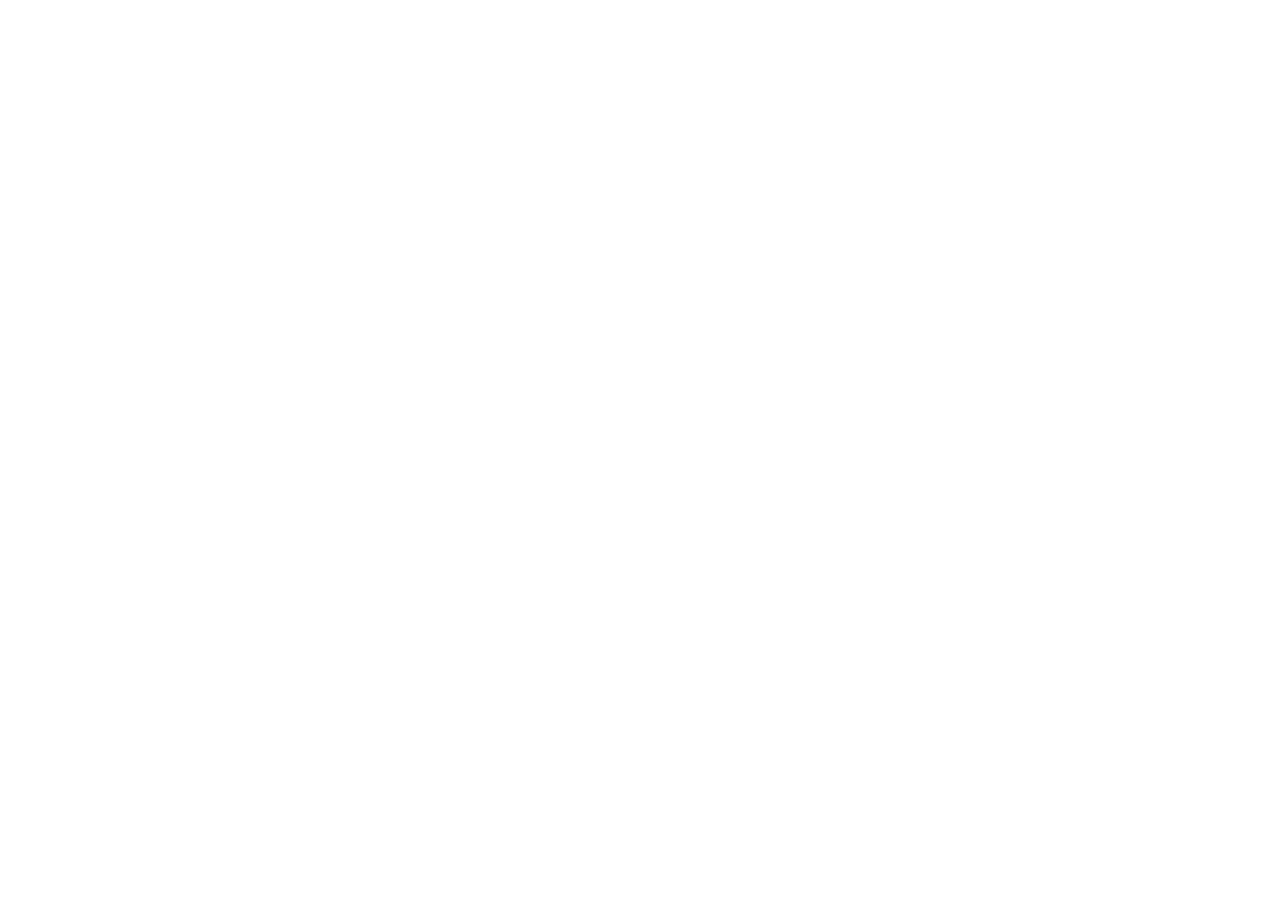
==== index.html @ 1aa12d08 "Create index.html" ====
<!DOCTYPE html>
<html lang="pt-br">
<head>
    <meta charset="UTF-8">
    <meta http-equiv="X-UA-Compatible" content="IE=edge">
    <meta name="viewport" content="width=device-width, initial-scale=1.0">
    <link rel="shortcut icon" href="favicon.ico" type="image/x-icon">
    <title>Projeto redes sociais</title>
</head>
<body>
    
</body>
</html>
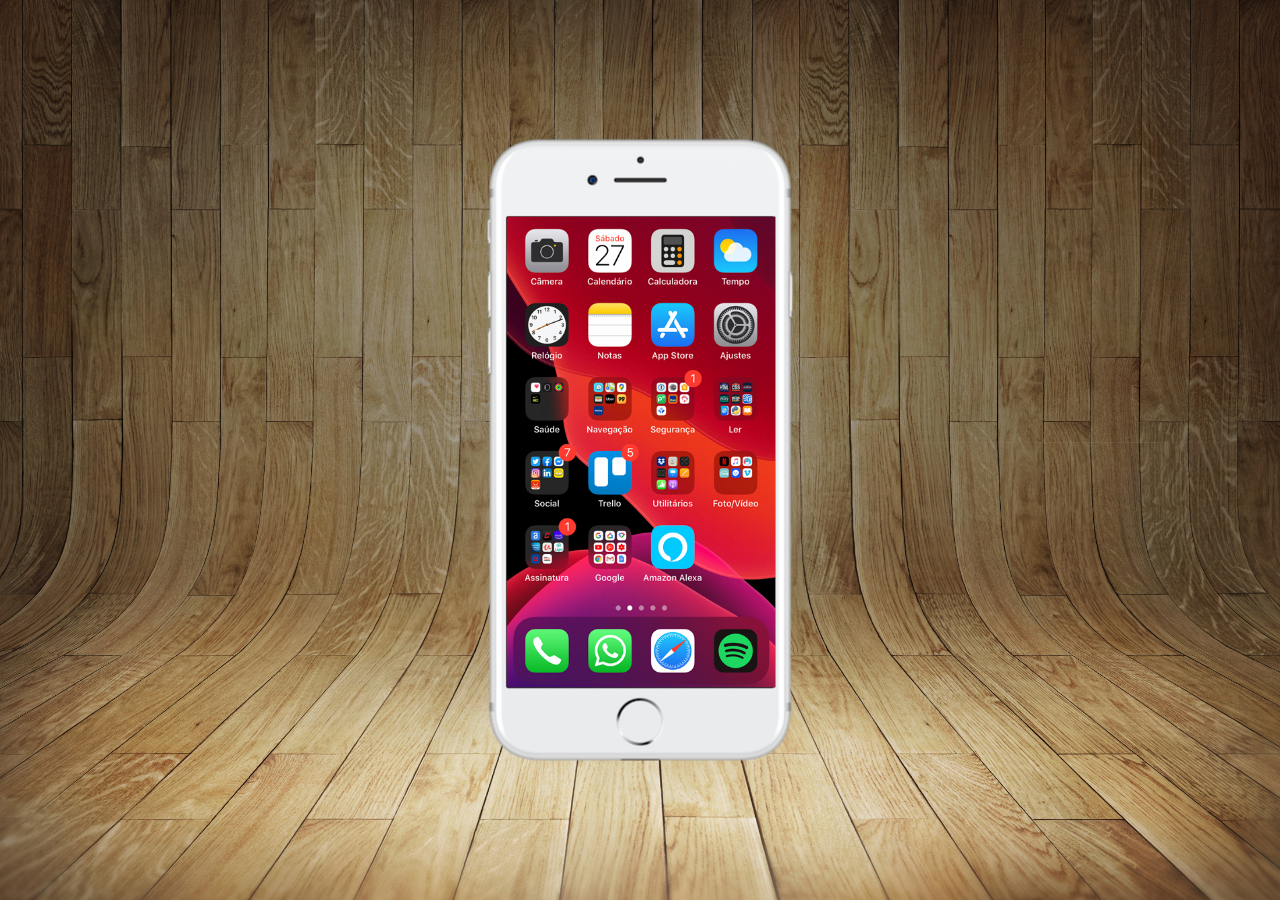
==== commit e1426139: "criei a tela home" ====
--- a/index.html
+++ b/index.html
@@ -5,9 +5,18 @@
     <meta http-equiv="X-UA-Compatible" content="IE=edge">
     <meta name="viewport" content="width=device-width, initial-scale=1.0">
     <link rel="shortcut icon" href="favicon.ico" type="image/x-icon">
+    <link rel="stylesheet" href="estilos/style.css">
     <title>Projeto redes sociais</title>
 </head>
 <body>
-    
+    <main>
+        <section id="telefone">
+            <iframe src="home.html" name="tela" id="tela" frameborder="0"></iframe>
+        </section>
+        
+        <section id="redes-sociais">
+
+        </section>
+    </main>
 </body>
 </html>--- a/estilos/style.css
+++ b/estilos/style.css
@@ -0,0 +1,44 @@
+@charset "UTF-8";
+
+*{
+    margin: 0;
+    padding: 0;
+    font-family: Arial, Helvetica, sans-serif;
+}
+
+html, body{
+    height: 100vh;
+    width: 100vw;
+    background-color: black;
+}
+
+body{
+    background: url('../imagens/fundo-madeira.jpg') no-repeat top center;
+    background-size: cover;
+    background-attachment: fixed;
+}
+
+main{
+    height: 100vh;
+    position: relative;
+    
+}
+
+section#telefone{
+    position: absolute; 
+    top: 50%;
+    left: 50%;
+    transform: translate(-50%, -50%);
+    height: 627px;
+    width: 311px;
+    background-color: brown;
+    background:  url('../imagens/frame-iphone.png') no-repeat;
+}
+
+iframe#tela{
+    position: relative;
+    top: 80px;
+    left: 22px;
+    width: 269px;
+    height: 471px;
+}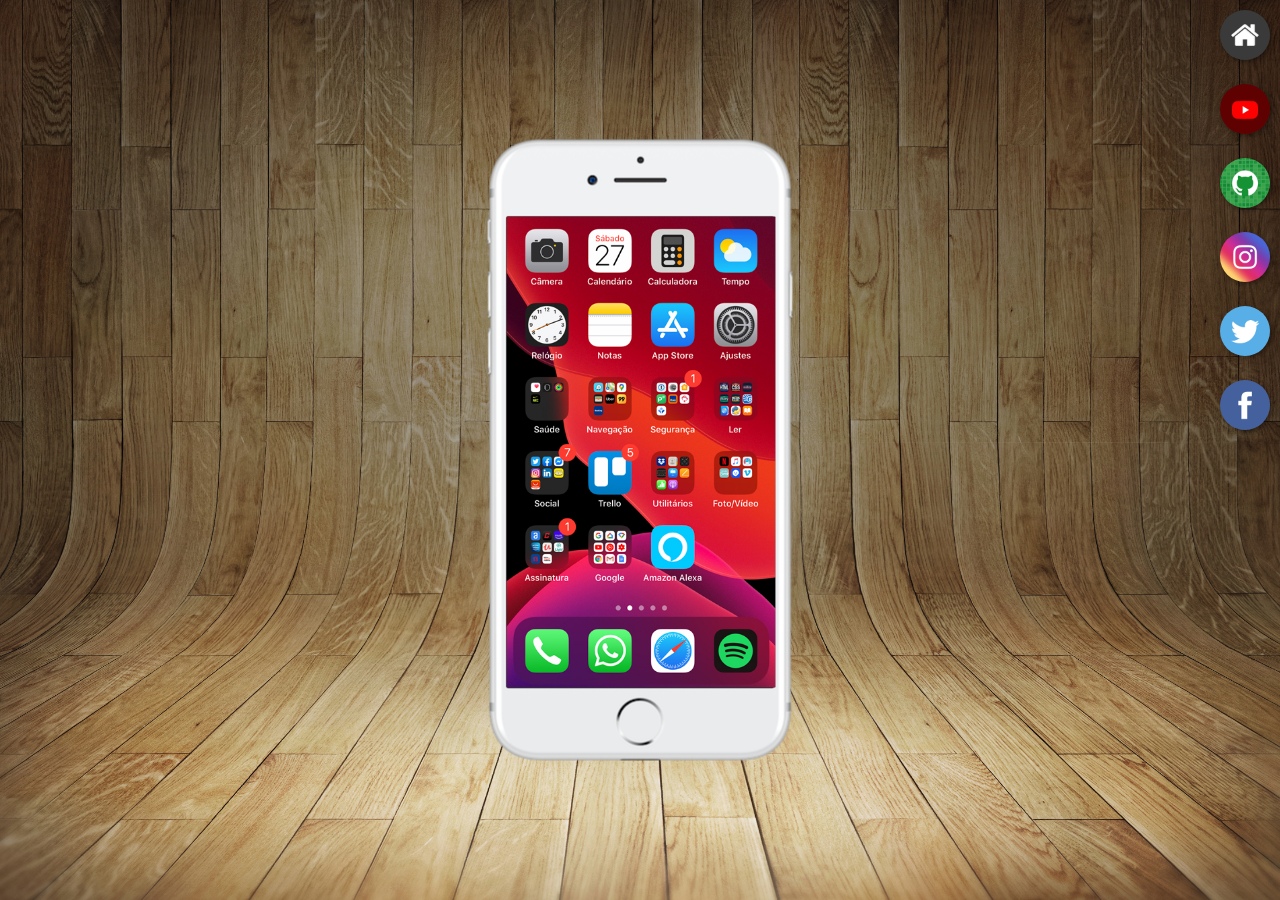
==== commit 4a622c47: "criei botões na lateral" ====
--- a/index.html
+++ b/index.html
@@ -11,11 +11,16 @@
 <body>
     <main>
         <section id="telefone">
-            <iframe src="home.html" name="tela" id="tela" frameborder="0"></iframe>
+            <iframe src="home.html" name="tela" id="tela" frameborder="0">Seu navegador não é compatível com isso.</iframe>
         </section>
         
         <section id="redes-sociais">
-
+            <a href="home.html" target="tela"><img src="imagens/logo-home.jpg" alt="Home"></a> <br>
+            <a href="https://www.youtube.com.br" target="tela"><img src="imagens/logo-youtube.jpg" alt="YouTube"></a> <br>
+            <a href="https://github.com/arielsantos06" target="tela"><img src="imagens/logo-github.jpg" alt="GitHub"></a> <br>
+            <a href="#" target="tela"><img src="imagens/logo-instagram.jpg" alt="Instagram"></a> <br>
+            <a href="#" target="tela"><img src="imagens/logo-twitter.jpg" alt="Twitter"></a> <br>
+            <a href="#" target="tela"><img src="imagens/logo-facebook.jpg" alt="Facebook"></a>
         </section>
     </main>
 </body>
--- a/estilos/style.css
+++ b/estilos/style.css
@@ -41,4 +41,24 @@
     left: 22px;
     width: 269px;
     height: 471px;
+}
+
+section#redes-sociais{
+    text-align: right;
+}
+
+section#redes-sociais img{
+    width: 50px;
+    margin: 10px;
+    border-radius: 50%;
+    box-shadow: 2px 2px 5px rgba(0, 0, 0, 0.404);
+    box-sizing: border-box;
+}
+
+section#redes-sociais img:hover{
+    border: 2px solid rgba(255, 255, 255, 0.575);
+    transform: translate(-3px, -3px);
+    box-shadow: 5px 5px 10px rgba(0, 0, 0, 0.616);
+    transition: transform 0.3s , border .7s;
+
 }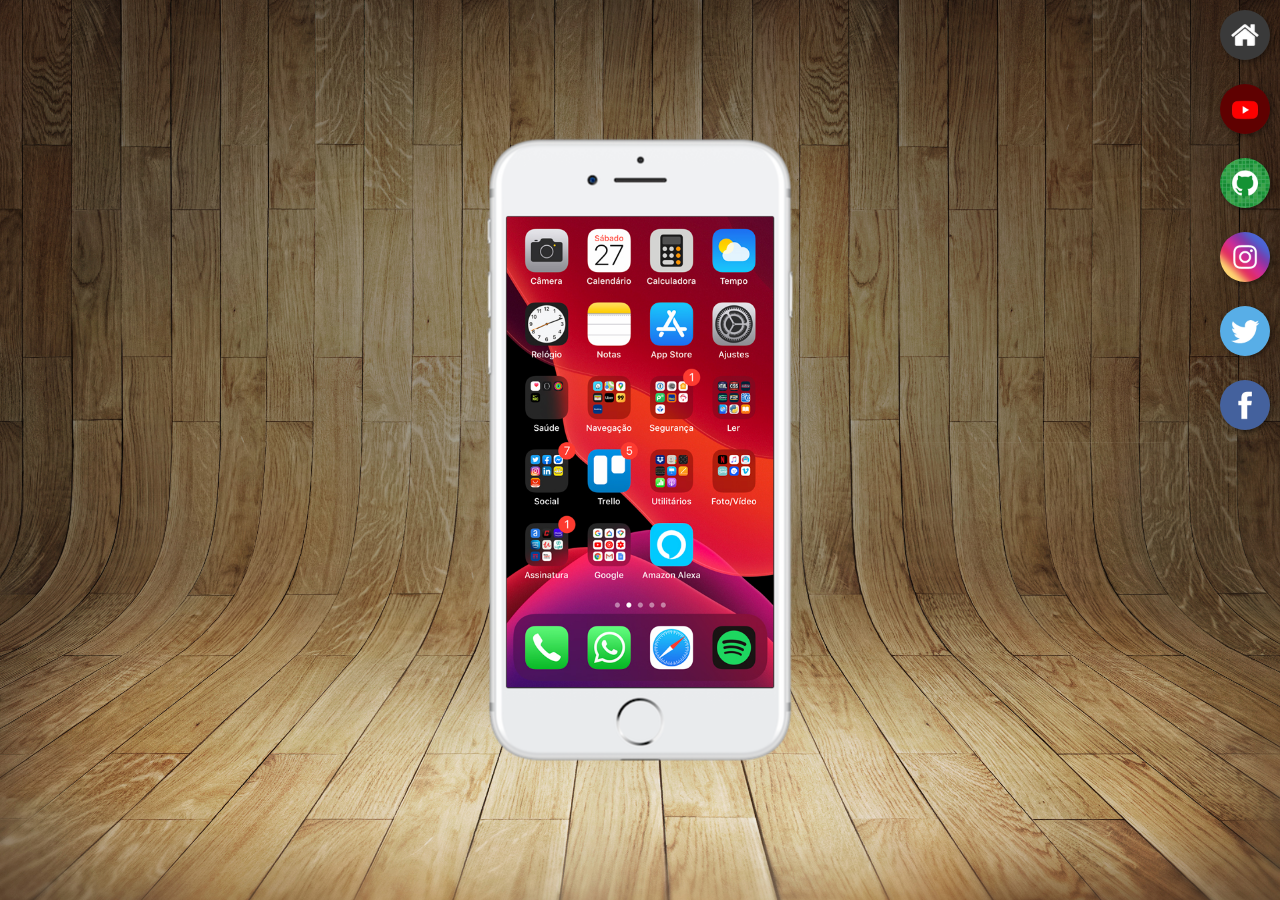
==== commit af91d639: "adicionei redes sociais" ====
--- a/index.html
+++ b/index.html
@@ -16,11 +16,11 @@
         
         <section id="redes-sociais">
             <a href="home.html" target="tela"><img src="imagens/logo-home.jpg" alt="Home"></a> <br>
-            <a href="https://www.youtube.com.br" target="tela"><img src="imagens/logo-youtube.jpg" alt="YouTube"></a> <br>
-            <a href="https://github.com/arielsantos06" target="tela"><img src="imagens/logo-github.jpg" alt="GitHub"></a> <br>
-            <a href="#" target="tela"><img src="imagens/logo-instagram.jpg" alt="Instagram"></a> <br>
-            <a href="#" target="tela"><img src="imagens/logo-twitter.jpg" alt="Twitter"></a> <br>
-            <a href="#" target="tela"><img src="imagens/logo-facebook.jpg" alt="Facebook"></a>
+            <a href="youtube.html" target="tela"><img src="imagens/logo-youtube.jpg" alt="YouTube"></a> <br>
+            <a href="github.html" target="tela"><img src="imagens/logo-github.jpg" alt="GitHub"></a> <br>
+            <a href="instagram.html" target="tela"><img src="imagens/logo-instagram.jpg" alt="Instagram"></a> <br>
+            <a href="twitter.html" target="tela"><img src="imagens/logo-twitter.jpg" alt="Twitter"></a> <br>
+            <a href="facebook.html" target="tela"><img src="imagens/logo-facebook.jpg" alt="Facebook"></a>
         </section>
     </main>
 </body>
--- a/estilos/style.css
+++ b/estilos/style.css
@@ -39,7 +39,7 @@
     position: relative;
     top: 80px;
     left: 22px;
-    width: 269px;
+    width: 267px;
     height: 471px;
 }
 
